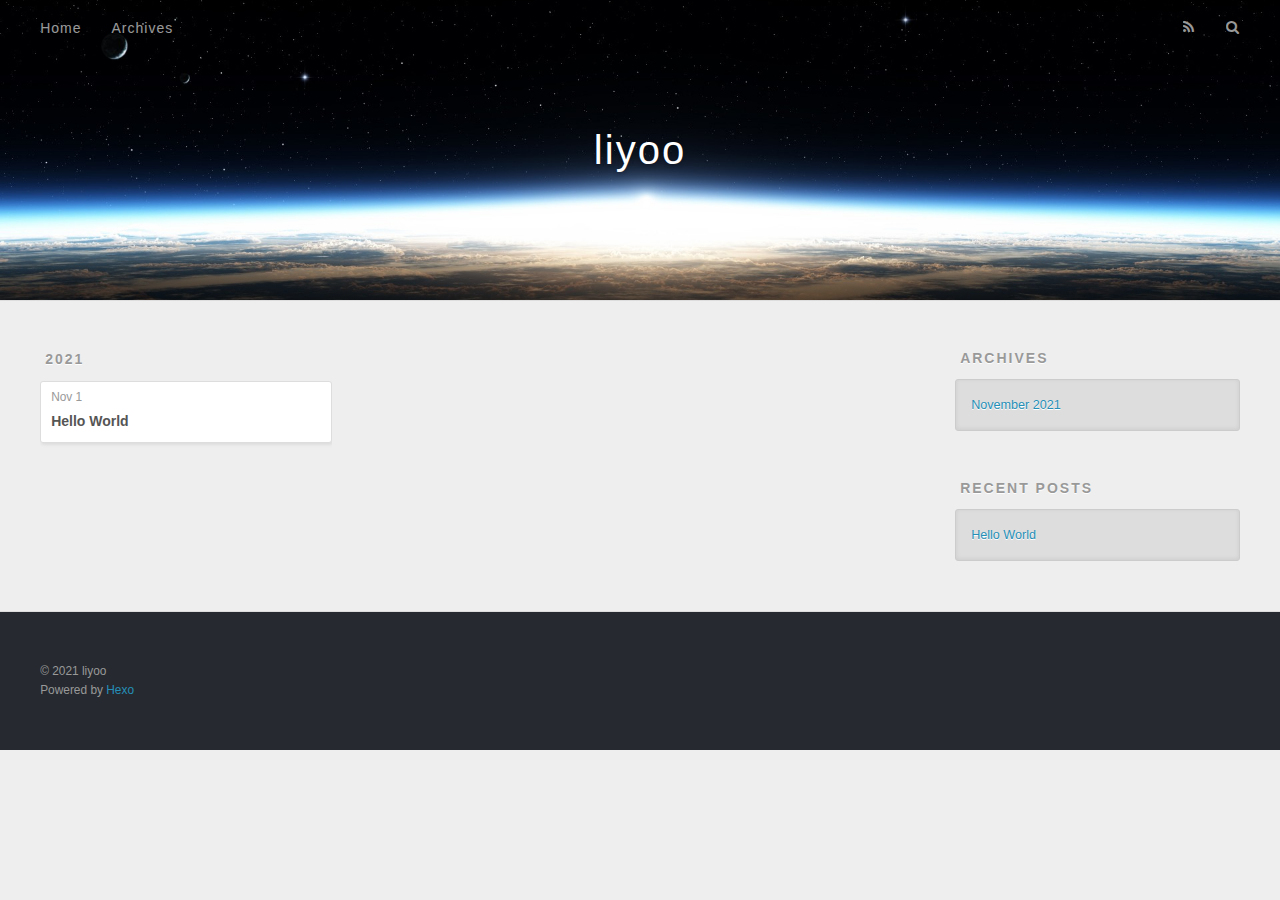
==== archives/index.html @ f0e0f26f "Site updated: 2021-11-01 14:12:12" ====
<!DOCTYPE html>
<html>
<head>
  <meta charset="utf-8">
  

  
  <title>Archives | liyoo</title>
  <meta name="viewport" content="width=device-width, initial-scale=1, maximum-scale=1">
  <meta property="og:type" content="website">
<meta property="og:title" content="liyoo">
<meta property="og:url" content="http://example.com/archives/index.html">
<meta property="og:site_name" content="liyoo">
<meta property="og:locale" content="en_US">
<meta property="article:author" content="liyoo">
<meta name="twitter:card" content="summary">
  
    <link rel="alternate" href="/atom.xml" title="liyoo" type="application/atom+xml">
  
  
    <link rel="icon" href="/favicon.png">
  
  
    <link href="//fonts.googleapis.com/css?family=Source+Code+Pro" rel="stylesheet" type="text/css">
  
  
<link rel="stylesheet" href="/css/style.css">

<meta name="generator" content="Hexo 5.4.0"></head>

<body>
  <div id="container">
    <div id="wrap">
      <header id="header">
  <div id="banner"></div>
  <div id="header-outer" class="outer">
    <div id="header-title" class="inner">
      <h1 id="logo-wrap">
        <a href="/" id="logo">liyoo</a>
      </h1>
      
    </div>
    <div id="header-inner" class="inner">
      <nav id="main-nav">
        <a id="main-nav-toggle" class="nav-icon"></a>
        
          <a class="main-nav-link" href="/">Home</a>
        
          <a class="main-nav-link" href="/archives">Archives</a>
        
      </nav>
      <nav id="sub-nav">
        
          <a id="nav-rss-link" class="nav-icon" href="/atom.xml" title="RSS Feed"></a>
        
        <a id="nav-search-btn" class="nav-icon" title="Search"></a>
      </nav>
      <div id="search-form-wrap">
        <form action="//google.com/search" method="get" accept-charset="UTF-8" class="search-form"><input type="search" name="q" class="search-form-input" placeholder="Search"><button type="submit" class="search-form-submit">&#xF002;</button><input type="hidden" name="sitesearch" value="http://example.com"></form>
      </div>
    </div>
  </div>
</header>
      <div class="outer">
        <section id="main">
  
  
    
    
      
      
      <section class="archives-wrap">
        <div class="archive-year-wrap">
          <a href="/archives/2021" class="archive-year">2021</a>
        </div>
        <div class="archives">
    
    <article class="archive-article archive-type-post">
  <div class="archive-article-inner">
    <header class="archive-article-header">
      <a href="/2021/11/01/hello-world/" class="archive-article-date">
  <time datetime="2021-11-01T05:35:29.708Z" itemprop="datePublished">Nov 1</time>
</a>
      
  
    <h1 itemprop="name">
      <a class="archive-article-title" href="/2021/11/01/hello-world/">Hello World</a>
    </h1>
  

    </header>
  </div>
</article>
  
  
    </div></section>
  


</section>
        
          <aside id="sidebar">
  
    

  
    

  
    
  
    
  <div class="widget-wrap">
    <h3 class="widget-title">Archives</h3>
    <div class="widget">
      <ul class="archive-list"><li class="archive-list-item"><a class="archive-list-link" href="/archives/2021/11/">November 2021</a></li></ul>
    </div>
  </div>


  
    
  <div class="widget-wrap">
    <h3 class="widget-title">Recent Posts</h3>
    <div class="widget">
      <ul>
        
          <li>
            <a href="/2021/11/01/hello-world/">Hello World</a>
          </li>
        
      </ul>
    </div>
  </div>

  
</aside>
        
      </div>
      <footer id="footer">
  
  <div class="outer">
    <div id="footer-info" class="inner">
      &copy; 2021 liyoo<br>
      Powered by <a href="http://hexo.io/" target="_blank">Hexo</a>
    </div>
  </div>
</footer>
    </div>
    <nav id="mobile-nav">
  
    <a href="/" class="mobile-nav-link">Home</a>
  
    <a href="/archives" class="mobile-nav-link">Archives</a>
  
</nav>
    

<script src="//ajax.googleapis.com/ajax/libs/jquery/2.0.3/jquery.min.js"></script>


  
<link rel="stylesheet" href="/fancybox/jquery.fancybox.css">

  
<script src="/fancybox/jquery.fancybox.pack.js"></script>




<script src="/js/script.js"></script>




  </div>
</body>
</html>
---- css/style.css ----
body {
  width: 100%;
}
body:before,
body:after {
  content: "";
  display: table;
}
body:after {
  clear: both;
}
html,
body,
div,
span,
applet,
object,
iframe,
h1,
h2,
h3,
h4,
h5,
h6,
p,
blockquote,
pre,
a,
abbr,
acronym,
address,
big,
cite,
code,
del,
dfn,
em,
img,
ins,
kbd,
q,
s,
samp,
small,
strike,
strong,
sub,
sup,
tt,
var,
dl,
dt,
dd,
ol,
ul,
li,
fieldset,
form,
label,
legend,
table,
caption,
tbody,
tfoot,
thead,
tr,
th,
td {
  margin: 0;
  padding: 0;
  border: 0;
  outline: 0;
  font-weight: inherit;
  font-style: inherit;
  font-family: inherit;
  font-size: 100%;
  vertical-align: baseline;
}
body {
  line-height: 1;
  color: #000;
  background: #fff;
}
ol,
ul {
  list-style: none;
}
table {
  border-collapse: separate;
  border-spacing: 0;
  vertical-align: middle;
}
caption,
th,
td {
  text-align: left;
  font-weight: normal;
  vertical-align: middle;
}
a img {
  border: none;
}
input,
button {
  margin: 0;
  padding: 0;
}
input::-moz-focus-inner,
button::-moz-focus-inner {
  border: 0;
  padding: 0;
}
@font-face {
  font-family: FontAwesome;
  font-style: normal;
  font-weight: normal;
  src: url("fonts/fontawesome-webfont.eot?v=#4.0.3");
  src: url("fonts/fontawesome-webfont.eot?#iefix&v=#4.0.3") format("embedded-opentype"), url("fonts/fontawesome-webfont.woff?v=#4.0.3") format("woff"), url("fonts/fontawesome-webfont.ttf?v=#4.0.3") format("truetype"), url("fonts/fontawesome-webfont.svg#fontawesomeregular?v=#4.0.3") format("svg");
}
html,
body,
#container {
  height: 100%;
}
body {
  background: #eee;
  font: 14px -apple-system, BlinkMacSystemFont, "Segoe UI", "Roboto", "Oxygen", "Ubuntu", "Cantarell", "Fira Sans", "Droid Sans", "Helvetica Neue", sans-serif;
  -webkit-text-size-adjust: 100%;
}
.outer {
  max-width: 1220px;
  margin: 0 auto;
  padding: 0 20px;
}
.outer:before,
.outer:after {
  content: "";
  display: table;
}
.outer:after {
  clear: both;
}
.inner {
  display: inline;
  float: left;
  width: 98.33333333333333%;
  margin: 0 0.833333333333333%;
}
.left,
.alignleft {
  float: left;
}
.right,
.alignright {
  float: right;
}
.clear {
  clear: both;
}
#container {
  position: relative;
}
.mobile-nav-on {
  overflow: hidden;
}
#wrap {
  height: 100%;
  width: 100%;
  position: absolute;
  top: 0;
  left: 0;
  -webkit-transition: 0.2s ease-out;
  -moz-transition: 0.2s ease-out;
  -ms-transition: 0.2s ease-out;
  transition: 0.2s ease-out;
  z-index: 1;
  background: #eee;
}
.mobile-nav-on #wrap {
  left: 280px;
}
@media screen and (min-width: 768px) {
  #main {
    display: inline;
    float: left;
    width: 73.33333333333333%;
    margin: 0 0.833333333333333%;
  }
}
.article-date,
.article-category-link,
.archive-year,
.widget-title {
  text-decoration: none;
  text-transform: uppercase;
  letter-spacing: 2px;
  color: #999;
  margin-bottom: 1em;
  margin-left: 5px;
  line-height: 1em;
  text-shadow: 0 1px #fff;
  font-weight: bold;
}
.article-inner,
.archive-article-inner {
  background: #fff;
  -webkit-box-shadow: 1px 2px 3px #ddd;
  box-shadow: 1px 2px 3px #ddd;
  border: 1px solid #ddd;
  border-radius: 3px;
}
.article-entry h1,
.widget h1 {
  font-size: 2em;
}
.article-entry h2,
.widget h2 {
  font-size: 1.5em;
}
.article-entry h3,
.widget h3 {
  font-size: 1.3em;
}
.article-entry h4,
.widget h4 {
  font-size: 1.2em;
}
.article-entry h5,
.widget h5 {
  font-size: 1em;
}
.article-entry h6,
.widget h6 {
  font-size: 1em;
  color: #999;
}
.article-entry hr,
.widget hr {
  border: 1px dashed #ddd;
}
.article-entry strong,
.widget strong {
  font-weight: bold;
}
.article-entry em,
.widget em,
.article-entry cite,
.widget cite {
  font-style: italic;
}
.article-entry sup,
.widget sup,
.article-entry sub,
.widget sub {
  font-size: 0.75em;
  line-height: 0;
  position: relative;
  vertical-align: baseline;
}
.article-entry sup,
.widget sup {
  top: -0.5em;
}
.article-entry sub,
.widget sub {
  bottom: -0.2em;
}
.article-entry small,
.widget small {
  font-size: 0.85em;
}
.article-entry acronym,
.widget acronym,
.article-entry abbr,
.widget abbr {
  border-bottom: 1px dotted;
}
.article-entry ul,
.widget ul,
.article-entry ol,
.widget ol,
.article-entry dl,
.widget dl {
  margin: 0 20px;
  line-height: 1.6em;
}
.article-entry ul ul,
.widget ul ul,
.article-entry ol ul,
.widget ol ul,
.article-entry ul ol,
.widget ul ol,
.article-entry ol ol,
.widget ol ol {
  margin-top: 0;
  margin-bottom: 0;
}
.article-entry ul,
.widget ul {
  list-style: disc;
}
.article-entry ol,
.widget ol {
  list-style: decimal;
}
.article-entry dt,
.widget dt {
  font-weight: bold;
}
#header {
  height: 300px;
  position: relative;
  border-bottom: 1px solid #ddd;
}
#header:before,
#header:after {
  content: "";
  position: absolute;
  left: 0;
  right: 0;
  height: 40px;
}
#header:before {
  top: 0;
  background: -webkit-linear-gradient(rgba(0,0,0,0.2), transparent);
  background: -moz-linear-gradient(rgba(0,0,0,0.2), transparent);
  background: -ms-linear-gradient(rgba(0,0,0,0.2), transparent);
  background: linear-gradient(rgba(0,0,0,0.2), transparent);
}
#header:after {
  bottom: 0;
  background: -webkit-linear-gradient(transparent, rgba(0,0,0,0.2));
  background: -moz-linear-gradient(transparent, rgba(0,0,0,0.2));
  background: -ms-linear-gradient(transparent, rgba(0,0,0,0.2));
  background: linear-gradient(transparent, rgba(0,0,0,0.2));
}
#header-outer {
  height: 100%;
  position: relative;
}
#header-inner {
  position: relative;
  overflow: hidden;
}
#banner {
  position: absolute;
  top: 0;
  left: 0;
  width: 100%;
  height: 100%;
  background: url("images/banner.jpg") center #000;
  -webkit-background-size: cover;
  -moz-background-size: cover;
  background-size: cover;
  z-index: -1;
}
#header-title {
  text-align: center;
  height: 40px;
  position: absolute;
  top: 50%;
  left: 0;
  margin-top: -20px;
}
#logo,
#subtitle {
  text-decoration: none;
  color: #fff;
  font-weight: 300;
  text-shadow: 0 1px 4px rgba(0,0,0,0.3);
}
#logo {
  font-size: 40px;
  line-height: 40px;
  letter-spacing: 2px;
}
#subtitle {
  font-size: 16px;
  line-height: 16px;
  letter-spacing: 1px;
}
#subtitle-wrap {
  margin-top: 16px;
}
#main-nav {
  float: left;
  margin-left: -15px;
}
.nav-icon,
.main-nav-link {
  float: left;
  color: #fff;
  opacity: 0.6;
  text-decoration: none;
  text-shadow: 0 1px rgba(0,0,0,0.2);
  -webkit-transition: opacity 0.2s;
  -moz-transition: opacity 0.2s;
  -ms-transition: opacity 0.2s;
  transition: opacity 0.2s;
  display: block;
  padding: 20px 15px;
}
.nav-icon:hover,
.main-nav-link:hover {
  opacity: 1;
}
.nav-icon {
  font-family: FontAwesome;
  text-align: center;
  font-size: 14px;
  width: 14px;
  height: 14px;
  padding: 20px 15px;
  position: relative;
  cursor: pointer;
}
.main-nav-link {
  font-weight: 300;
  letter-spacing: 1px;
}
@media screen and (max-width: 479px) {
  .main-nav-link {
    display: none;
  }
}
#main-nav-toggle {
  display: none;
}
#main-nav-toggle:before {
  content: "\f0c9";
}
@media screen and (max-width: 479px) {
  #main-nav-toggle {
    display: block;
  }
}
#sub-nav {
  float: right;
  margin-right: -15px;
}
#nav-rss-link:before {
  content: "\f09e";
}
#nav-search-btn:before {
  content: "\f002";
}
#search-form-wrap {
  position: absolute;
  top: 15px;
  width: 150px;
  height: 30px;
  right: -150px;
  opacity: 0;
  -webkit-transition: 0.2s ease-out;
  -moz-transition: 0.2s ease-out;
  -ms-transition: 0.2s ease-out;
  transition: 0.2s ease-out;
}
#search-form-wrap.on {
  opacity: 1;
  right: 0;
}
@media screen and (max-width: 479px) {
  #search-form-wrap {
    width: 100%;
    right: -100%;
  }
}
.search-form {
  position: absolute;
  top: 0;
  left: 0;
  right: 0;
  background: #fff;
  padding: 5px 15px;
  border-radius: 15px;
  -webkit-box-shadow: 0 0 10px rgba(0,0,0,0.3);
  box-shadow: 0 0 10px rgba(0,0,0,0.3);
}
.search-form-input {
  border: none;
  background: none;
  color: #555;
  width: 100%;
  font: 13px -apple-system, BlinkMacSystemFont, "Segoe UI", "Roboto", "Oxygen", "Ubuntu", "Cantarell", "Fira Sans", "Droid Sans", "Helvetica Neue", sans-serif;
  outline: none;
}
.search-form-input::-webkit-search-results-decoration,
.search-form-input::-webkit-search-cancel-button {
  -webkit-appearance: none;
}
.search-form-submit {
  position: absolute;
  top: 50%;
  right: 10px;
  margin-top: -7px;
  font: 13px FontAwesome;
  border: none;
  background: none;
  color: #bbb;
  cursor: pointer;
}
.search-form-submit:hover,
.search-form-submit:focus {
  color: #777;
}
.article {
  margin: 50px 0;
}
.article-inner {
  overflow: hidden;
}
.article-meta:before,
.article-meta:after {
  content: "";
  display: table;
}
.article-meta:after {
  clear: both;
}
.article-date {
  float: left;
}
.article-category {
  float: left;
  line-height: 1em;
  color: #ccc;
  text-shadow: 0 1px #fff;
  margin-left: 8px;
}
.article-category:before {
  content: "\2022";
}
.article-category-link {
  margin: 0 12px 1em;
}
.article-header {
  padding: 20px 20px 0;
}
.article-title {
  text-decoration: none;
  font-size: 2em;
  font-weight: bold;
  color: #555;
  line-height: 1.1em;
  -webkit-transition: color 0.2s;
  -moz-transition: color 0.2s;
  -ms-transition: color 0.2s;
  transition: color 0.2s;
}
a.article-title:hover {
  color: #258fb8;
}
.article-entry {
  color: #555;
  padding: 0 20px;
}
.article-entry:before,
.article-entry:after {
  content: "";
  display: table;
}
.article-entry:after {
  clear: both;
}
.article-entry p,
.article-entry table {
  line-height: 1.6em;
  margin: 1.6em 0;
}
.article-entry h1,
.article-entry h2,
.article-entry h3,
.article-entry h4,
.article-entry h5,
.article-entry h6 {
  font-weight: bold;
}
.article-entry h1,
.article-entry h2,
.article-entry h3,
.article-entry h4,
.article-entry h5,
.article-entry h6 {
  line-height: 1.1em;
  margin: 1.1em 0;
}
.article-entry a {
  color: #258fb8;
  text-decoration: none;
}
.article-entry a:hover {
  text-decoration: underline;
}
.article-entry ul,
.article-entry ol,
.article-entry dl {
  margin-top: 1.6em;
  margin-bottom: 1.6em;
}
.article-entry img,
.article-entry video {
  max-width: 100%;
  height: auto;
  display: block;
  margin: auto;
}
.article-entry iframe {
  border: none;
}
.article-entry table {
  width: 100%;
  border-collapse: collapse;
  border-spacing: 0;
}
.article-entry th {
  font-weight: bold;
  border-bottom: 3px solid #ddd;
  padding-bottom: 0.5em;
}
.article-entry td {
  border-bottom: 1px solid #ddd;
  padding: 10px 0;
}
.article-entry blockquote {
  font-family: Georgia, "Times New Roman", serif;
  font-size: 1.4em;
  margin: 1.6em 20px;
  text-align: center;
}
.article-entry blockquote footer {
  font-size: 14px;
  margin: 1.6em 0;
  font-family: -apple-system, BlinkMacSystemFont, "Segoe UI", "Roboto", "Oxygen", "Ubuntu", "Cantarell", "Fira Sans", "Droid Sans", "Helvetica Neue", sans-serif;
}
.article-entry blockquote footer cite:before {
  content: "—";
  padding: 0 0.5em;
}
.article-entry .pullquote {
  text-align: left;
  width: 45%;
  margin: 0;
}
.article-entry .pullquote.left {
  margin-left: 0.5em;
  margin-right: 1em;
}
.article-entry .pullquote.right {
  margin-right: 0.5em;
  margin-left: 1em;
}
.article-entry .caption {
  color: #999;
  display: block;
  font-size: 0.9em;
  margin-top: 0.5em;
  position: relative;
  text-align: center;
}
.article-entry .video-container {
  position: relative;
  padding-top: 56.25%;
  height: 0;
  overflow: hidden;
}
.article-entry .video-container iframe,
.article-entry .video-container object,
.article-entry .video-container embed {
  position: absolute;
  top: 0;
  left: 0;
  width: 100%;
  height: 100%;
  margin-top: 0;
}
.article-more-link a {
  display: inline-block;
  line-height: 1em;
  padding: 6px 15px;
  border-radius: 15px;
  background: #eee;
  color: #999;
  text-shadow: 0 1px #fff;
  text-decoration: none;
}
.article-more-link a:hover {
  background: #258fb8;
  color: #fff;
  text-decoration: none;
  text-shadow: 0 1px #1e7293;
}
.article-footer {
  font-size: 0.85em;
  line-height: 1.6em;
  border-top: 1px solid #ddd;
  padding-top: 1.6em;
  margin: 0 20px 20px;
}
.article-footer:before,
.article-footer:after {
  content: "";
  display: table;
}
.article-footer:after {
  clear: both;
}
.article-footer a {
  color: #999;
  text-decoration: none;
}
.article-footer a:hover {
  color: #555;
}
.article-tag-list-item {
  float: left;
  margin-right: 10px;
}
.article-tag-list-link:before {
  content: "#";
}
.article-comment-link {
  float: right;
}
.article-comment-link:before {
  content: "\f075";
  font-family: FontAwesome;
  padding-right: 8px;
}
.article-share-link {
  cursor: pointer;
  float: right;
  margin-left: 20px;
}
.article-share-link:before {
  content: "\f064";
  font-family: FontAwesome;
  padding-right: 6px;
}
#article-nav {
  position: relative;
}
#article-nav:before,
#article-nav:after {
  content: "";
  display: table;
}
#article-nav:after {
  clear: both;
}
@media screen and (min-width: 768px) {
  #article-nav {
    margin: 50px 0;
  }
  #article-nav:before {
    width: 8px;
    height: 8px;
    position: absolute;
    top: 50%;
    left: 50%;
    margin-top: -4px;
    margin-left: -4px;
    content: "";
    border-radius: 50%;
    background: #ddd;
    -webkit-box-shadow: 0 1px 2px #fff;
    box-shadow: 0 1px 2px #fff;
  }
}
.article-nav-link-wrap {
  text-decoration: none;
  text-shadow: 0 1px #fff;
  color: #999;
  -webkit-box-sizing: border-box;
  -moz-box-sizing: border-box;
  box-sizing: border-box;
  margin-top: 50px;
  text-align: center;
  display: block;
}
.article-nav-link-wrap:hover {
  color: #555;
}
@media screen and (min-width: 768px) {
  .article-nav-link-wrap {
    width: 50%;
    margin-top: 0;
  }
}
@media screen and (min-width: 768px) {
  #article-nav-newer {
    float: left;
    text-align: right;
    padding-right: 20px;
  }
}
@media screen and (min-width: 768px) {
  #article-nav-older {
    float: right;
    text-align: left;
    padding-left: 20px;
  }
}
.article-nav-caption {
  text-transform: uppercase;
  letter-spacing: 2px;
  color: #ddd;
  line-height: 1em;
  font-weight: bold;
}
#article-nav-newer .article-nav-caption {
  margin-right: -2px;
}
.article-nav-title {
  font-size: 0.85em;
  line-height: 1.6em;
  margin-top: 0.5em;
}
.article-share-box {
  position: absolute;
  display: none;
  background: #fff;
  -webkit-box-shadow: 1px 2px 10px rgba(0,0,0,0.2);
  box-shadow: 1px 2px 10px rgba(0,0,0,0.2);
  border-radius: 3px;
  margin-left: -145px;
  overflow: hidden;
  z-index: 1;
}
.article-share-box.on {
  display: block;
}
.article-share-input {
  width: 100%;
  background: none;
  -webkit-box-sizing: border-box;
  -moz-box-sizing: border-box;
  box-sizing: border-box;
  font: 14px -apple-system, BlinkMacSystemFont, "Segoe UI", "Roboto", "Oxygen", "Ubuntu", "Cantarell", "Fira Sans", "Droid Sans", "Helvetica Neue", sans-serif;
  padding: 0 15px;
  color: #555;
  outline: none;
  border: 1px solid #ddd;
  border-radius: 3px 3px 0 0;
  height: 36px;
  line-height: 36px;
}
.article-share-links {
  background: #eee;
}
.article-share-links:before,
.article-share-links:after {
  content: "";
  display: table;
}
.article-share-links:after {
  clear: both;
}
.article-share-twitter,
.article-share-facebook,
.article-share-pinterest,
.article-share-google {
  width: 50px;
  height: 36px;
  display: block;
  float: left;
  position: relative;
  color: #999;
  text-shadow: 0 1px #fff;
}
.article-share-twitter:before,
.article-share-facebook:before,
.article-share-pinterest:before,
.article-share-google:before {
  font-size: 20px;
  font-family: FontAwesome;
  width: 20px;
  height: 20px;
  position: absolute;
  top: 50%;
  left: 50%;
  margin-top: -10px;
  margin-left: -10px;
  text-align: center;
}
.article-share-twitter:hover,
.article-share-facebook:hover,
.article-share-pinterest:hover,
.article-share-google:hover {
  color: #fff;
}
.article-share-twitter:before {
  content: "\f099";
}
.article-share-twitter:hover {
  background: #00aced;
  text-shadow: 0 1px #008abe;
}
.article-share-facebook:before {
  content: "\f09a";
}
.article-share-facebook:hover {
  background: #3b5998;
  text-shadow: 0 1px #2f477a;
}
.article-share-pinterest:before {
  content: "\f0d2";
}
.article-share-pinterest:hover {
  background: #cb2027;
  text-shadow: 0 1px #a21a1f;
}
.article-share-google:before {
  content: "\f0d5";
}
.article-share-google:hover {
  background: #dd4b39;
  text-shadow: 0 1px #be3221;
}
.article-gallery {
  background: #000;
  position: relative;
}
.article-gallery-photos {
  position: relative;
  overflow: hidden;
}
.article-gallery-img {
  display: none;
  max-width: 100%;
}
.article-gallery-img:first-child {
  display: block;
}
.article-gallery-img.loaded {
  position: absolute;
  display: block;
}
.article-gallery-img img {
  display: block;
  max-width: 100%;
  margin: 0 auto;
}
#comments {
  background: #fff;
  -webkit-box-shadow: 1px 2px 3px #ddd;
  box-shadow: 1px 2px 3px #ddd;
  padding: 20px;
  border: 1px solid #ddd;
  border-radius: 3px;
  margin: 50px 0;
}
#comments a {
  color: #258fb8;
}
.archives-wrap {
  margin: 50px 0;
}
.archives:before,
.archives:after {
  content: "";
  display: table;
}
.archives:after {
  clear: both;
}
.archive-year-wrap {
  margin-bottom: 1em;
}
.archives {
  -webkit-column-gap: 10px;
  -moz-column-gap: 10px;
  column-gap: 10px;
}
@media screen and (min-width: 480px) and (max-width: 767px) {
  .archives {
    -webkit-column-count: 2;
    -moz-column-count: 2;
    column-count: 2;
  }
}
@media screen and (min-width: 768px) {
  .archives {
    -webkit-column-count: 3;
    -moz-column-count: 3;
    column-count: 3;
  }
}
.archive-article {
  -webkit-column-break-inside: avoid;
  page-break-inside: avoid;
  overflow: hidden;
  break-inside: avoid-column;
}
.archive-article-inner {
  padding: 10px;
  margin-bottom: 15px;
}
.archive-article-title {
  text-decoration: none;
  font-weight: bold;
  color: #555;
  -webkit-transition: color 0.2s;
  -moz-transition: color 0.2s;
  -ms-transition: color 0.2s;
  transition: color 0.2s;
  line-height: 1.6em;
}
.archive-article-title:hover {
  color: #258fb8;
}
.archive-article-footer {
  margin-top: 1em;
}
.archive-article-date {
  color: #999;
  text-decoration: none;
  font-size: 0.85em;
  line-height: 1em;
  margin-bottom: 0.5em;
  display: block;
}
#page-nav {
  margin: 50px auto;
  background: #fff;
  -webkit-box-shadow: 1px 2px 3px #ddd;
  box-shadow: 1px 2px 3px #ddd;
  border: 1px solid #ddd;
  border-radius: 3px;
  text-align: center;
  color: #999;
  overflow: hidden;
}
#page-nav:before,
#page-nav:after {
  content: "";
  display: table;
}
#page-nav:after {
  clear: both;
}
#page-nav a,
#page-nav span {
  padding: 10px 20px;
  line-height: 1;
  height: 2ex;
}
#page-nav a {
  color: #999;
  text-decoration: none;
}
#page-nav a:hover {
  background: #999;
  color: #fff;
}
#page-nav .prev {
  float: left;
}
#page-nav .next {
  float: right;
}
#page-nav .page-number {
  display: inline-block;
}
@media screen and (max-width: 479px) {
  #page-nav .page-number {
    display: none;
  }
}
#page-nav .current {
  color: #555;
  font-weight: bold;
}
#page-nav .space {
  color: #ddd;
}
#footer {
  background: #262a30;
  padding: 50px 0;
  border-top: 1px solid #ddd;
  color: #999;
}
#footer a {
  color: #258fb8;
  text-decoration: none;
}
#footer a:hover {
  text-decoration: underline;
}
#footer-info {
  line-height: 1.6em;
  font-size: 0.85em;
}
.article-entry pre,
.article-entry .highlight {
  background: #2d2d2d;
  margin: 0 -20px;
  padding: 15px 20px;
  border-style: solid;
  border-color: #ddd;
  border-width: 1px 0;
  overflow: auto;
  color: #ccc;
  line-height: 22.400000000000002px;
}
.article-entry .highlight .gutter pre,
.article-entry .gist .gist-file .gist-data .line-numbers {
  color: #666;
  font-size: 0.85em;
}
.article-entry pre,
.article-entry code {
  font-family: "Source Code Pro", Consolas, Monaco, Menlo, Consolas, monospace;
}
.article-entry code {
  background: #eee;
  text-shadow: 0 1px #fff;
  padding: 0 0.3em;
}
.article-entry pre code {
  background: none;
  text-shadow: none;
  padding: 0;
}
.article-entry .highlight pre {
  border: none;
  margin: 0;
  padding: 0;
}
.article-entry .highlight table {
  margin: 0;
  width: auto;
}
.article-entry .highlight td {
  border: none;
  padding: 0;
}
.article-entry .highlight figcaption {
  font-size: 0.85em;
  color: #999;
  line-height: 1em;
  margin-bottom: 1em;
}
.article-entry .highlight figcaption:before,
.article-entry .highlight figcaption:after {
  content: "";
  display: table;
}
.article-entry .highlight figcaption:after {
  clear: both;
}
.article-entry .highlight figcaption a {
  float: right;
}
.article-entry .highlight .gutter pre {
  text-align: right;
  padding-right: 20px;
}
.article-entry .highlight .line {
  height: 22.400000000000002px;
}
.article-entry .highlight .line.marked {
  background: #515151;
}
.article-entry .gist {
  margin: 0 -20px;
  border-style: solid;
  border-color: #ddd;
  border-width: 1px 0;
  background: #2d2d2d;
  padding: 15px 20px 15px 0;
}
.article-entry .gist .gist-file {
  border: none;
  font-family: "Source Code Pro", Consolas, Monaco, Menlo, Consolas, monospace;
  margin: 0;
}
.article-entry .gist .gist-file .gist-data {
  background: none;
  border: none;
}
.article-entry .gist .gist-file .gist-data .line-numbers {
  background: none;
  border: none;
  padding: 0 20px 0 0;
}
.article-entry .gist .gist-file .gist-data .line-data {
  padding: 0 !important;
}
.article-entry .gist .gist-file .highlight {
  margin: 0;
  padding: 0;
  border: none;
}
.article-entry .gist .gist-file .gist-meta {
  background: #2d2d2d;
  color: #999;
  font: 0.85em -apple-system, BlinkMacSystemFont, "Segoe UI", "Roboto", "Oxygen", "Ubuntu", "Cantarell", "Fira Sans", "Droid Sans", "Helvetica Neue", sans-serif;
  text-shadow: 0 0;
  padding: 0;
  margin-top: 1em;
  margin-left: 20px;
}
.article-entry .gist .gist-file .gist-meta a {
  color: #258fb8;
  font-weight: normal;
}
.article-entry .gist .gist-file .gist-meta a:hover {
  text-decoration: underline;
}
pre .comment,
pre .title {
  color: #999;
}
pre .variable,
pre .attribute,
pre .tag,
pre .regexp,
pre .ruby .constant,
pre .xml .tag .title,
pre .xml .pi,
pre .xml .doctype,
pre .html .doctype,
pre .css .id,
pre .css .class,
pre .css .pseudo {
  color: #f2777a;
}
pre .number,
pre .preprocessor,
pre .built_in,
pre .literal,
pre .params,
pre .constant {
  color: #f99157;
}
pre .class,
pre .ruby .class .title,
pre .css .rules .attribute {
  color: #9c9;
}
pre .string,
pre .value,
pre .inheritance,
pre .header,
pre .ruby .symbol,
pre .xml .cdata {
  color: #9c9;
}
pre .css .hexcolor {
  color: #6cc;
}
pre .function,
pre .python .decorator,
pre .python .title,
pre .ruby .function .title,
pre .ruby .title .keyword,
pre .perl .sub,
pre .javascript .title,
pre .coffeescript .title {
  color: #69c;
}
pre .keyword,
pre .javascript .function {
  color: #c9c;
}
@media screen and (max-width: 479px) {
  #mobile-nav {
    position: absolute;
    top: 0;
    left: 0;
    width: 280px;
    height: 100%;
    background: #191919;
    border-right: 1px solid #fff;
  }
}
@media screen and (max-width: 479px) {
  .mobile-nav-link {
    display: block;
    color: #999;
    text-decoration: none;
    padding: 15px 20px;
    font-weight: bold;
  }
  .mobile-nav-link:hover {
    color: #fff;
  }
}
@media screen and (min-width: 768px) {
  #sidebar {
    display: inline;
    float: left;
    width: 23.333333333333332%;
    margin: 0 0.833333333333333%;
  }
}
.widget-wrap {
  margin: 50px 0;
}
.widget {
  color: #777;
  text-shadow: 0 1px #fff;
  background: #ddd;
  -webkit-box-shadow: 0 -1px 4px #ccc inset;
  box-shadow: 0 -1px 4px #ccc inset;
  border: 1px solid #ccc;
  padding: 15px;
  border-radius: 3px;
}
.widget a {
  color: #258fb8;
  text-decoration: none;
}
.widget a:hover {
  text-decoration: underline;
}
.widget ul ul,
.widget ol ul,
.widget dl ul,
.widget ul ol,
.widget ol ol,
.widget dl ol,
.widget ul dl,
.widget ol dl,
.widget dl dl {
  margin-left: 15px;
  list-style: disc;
}
.widget {
  line-height: 1.6em;
  word-wrap: break-word;
  font-size: 0.9em;
}
.widget ul,
.widget ol {
  list-style: none;
  margin: 0;
}
.widget ul ul,
.widget ol ul,
.widget ul ol,
.widget ol ol {
  margin: 0 20px;
}
.widget ul ul,
.widget ol ul {
  list-style: disc;
}
.widget ul ol,
.widget ol ol {
  list-style: decimal;
}
.category-list-count,
.tag-list-count,
.archive-list-count {
  padding-left: 5px;
  color: #999;
  font-size: 0.85em;
}
.category-list-count:before,
.tag-list-count:before,
.archive-list-count:before {
  content: "(";
}
.category-list-count:after,
.tag-list-count:after,
.archive-list-count:after {
  content: ")";
}
.tagcloud a {
  margin-right: 5px;
  display: inline-block;
}
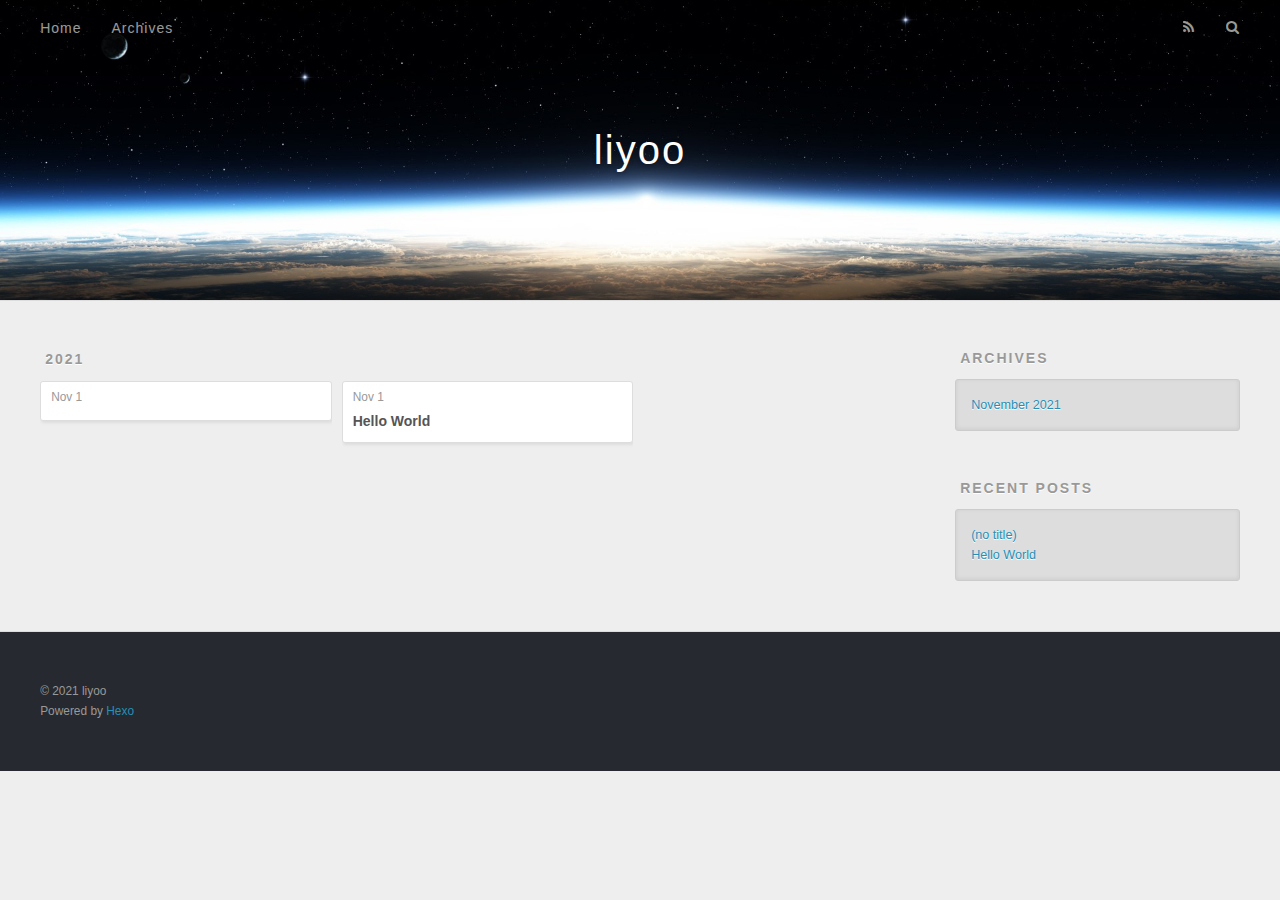
==== commit c71c7b12: "Site updated: 2021-11-01 14:15:00" ====
--- a/archives/index.html
+++ b/archives/index.html
@@ -78,6 +78,19 @@
     <article class="archive-article archive-type-post">
   <div class="archive-article-inner">
     <header class="archive-article-header">
+      <a href="/2021/11/01/%E7%94%B5%E5%AD%90%E5%90%88%E5%90%8C%E6%A8%A1%E6%9D%BF%E7%94%9F%E6%88%90%E6%AD%A5%E9%AA%A4/" class="archive-article-date">
+  <time datetime="2021-11-01T06:14:40.665Z" itemprop="datePublished">Nov 1</time>
+</a>
+      
+    </header>
+  </div>
+</article>
+  
+    
+    
+    <article class="archive-article archive-type-post">
+  <div class="archive-article-inner">
+    <header class="archive-article-header">
       <a href="/2021/11/01/hello-world/" class="archive-article-date">
   <time datetime="2021-11-01T05:35:29.708Z" itemprop="datePublished">Nov 1</time>
 </a>
@@ -124,6 +137,10 @@
     <h3 class="widget-title">Recent Posts</h3>
     <div class="widget">
       <ul>
+        
+          <li>
+            <a href="/2021/11/01/%E7%94%B5%E5%AD%90%E5%90%88%E5%90%8C%E6%A8%A1%E6%9D%BF%E7%94%9F%E6%88%90%E6%AD%A5%E9%AA%A4/">(no title)</a>
+          </li>
         
           <li>
             <a href="/2021/11/01/hello-world/">Hello World</a>
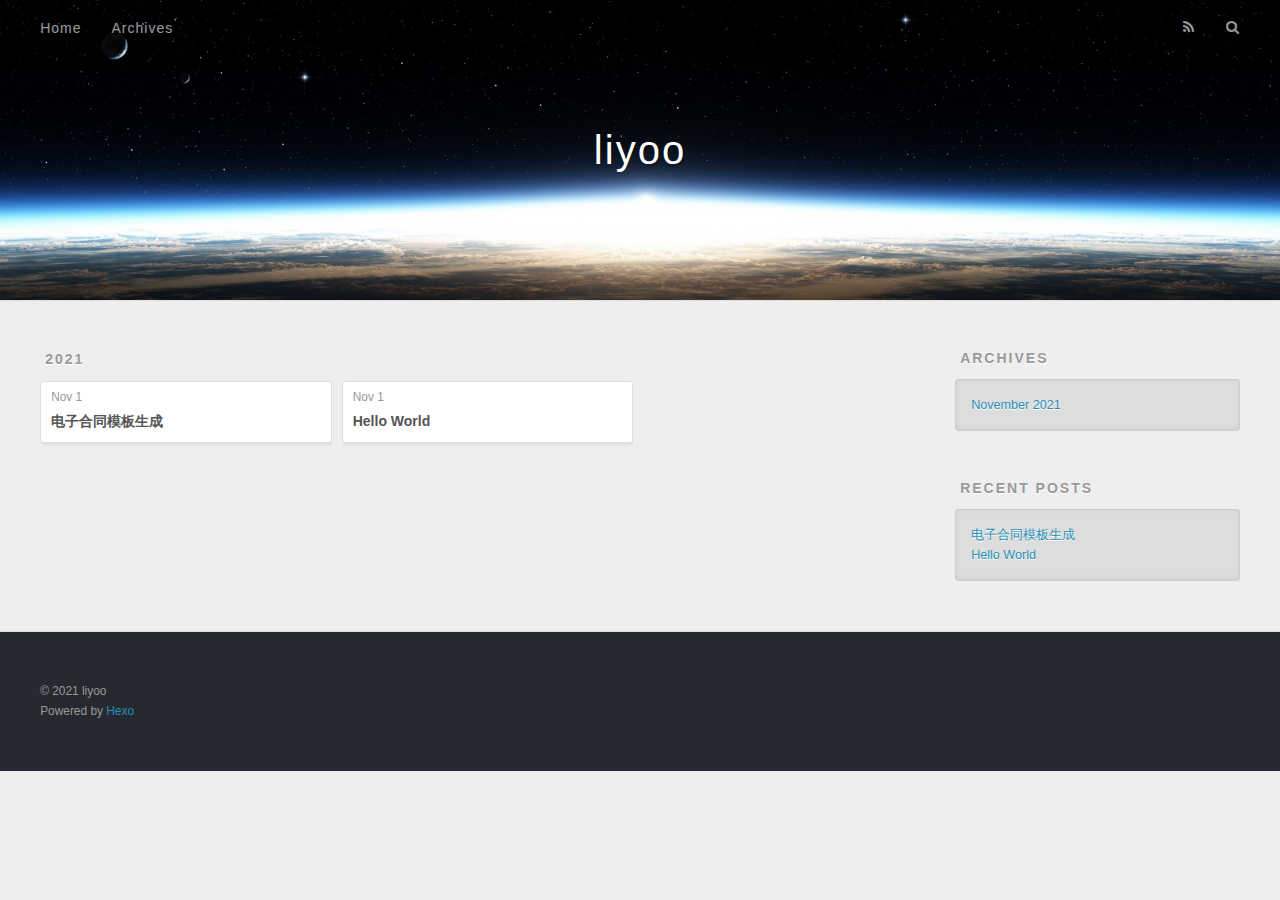
==== commit 68a7464d: "Site updated: 2021-11-01 14:16:27" ====
--- a/archives/index.html
+++ b/archives/index.html
@@ -82,6 +82,12 @@
   <time datetime="2021-11-01T06:14:40.665Z" itemprop="datePublished">Nov 1</time>
 </a>
       
+  
+    <h1 itemprop="name">
+      <a class="archive-article-title" href="/2021/11/01/%E7%94%B5%E5%AD%90%E5%90%88%E5%90%8C%E6%A8%A1%E6%9D%BF%E7%94%9F%E6%88%90%E6%AD%A5%E9%AA%A4/">电子合同模板生成</a>
+    </h1>
+  
+
     </header>
   </div>
 </article>
@@ -139,7 +145,7 @@
       <ul>
         
           <li>
-            <a href="/2021/11/01/%E7%94%B5%E5%AD%90%E5%90%88%E5%90%8C%E6%A8%A1%E6%9D%BF%E7%94%9F%E6%88%90%E6%AD%A5%E9%AA%A4/">(no title)</a>
+            <a href="/2021/11/01/%E7%94%B5%E5%AD%90%E5%90%88%E5%90%8C%E6%A8%A1%E6%9D%BF%E7%94%9F%E6%88%90%E6%AD%A5%E9%AA%A4/">电子合同模板生成</a>
           </li>
         
           <li>
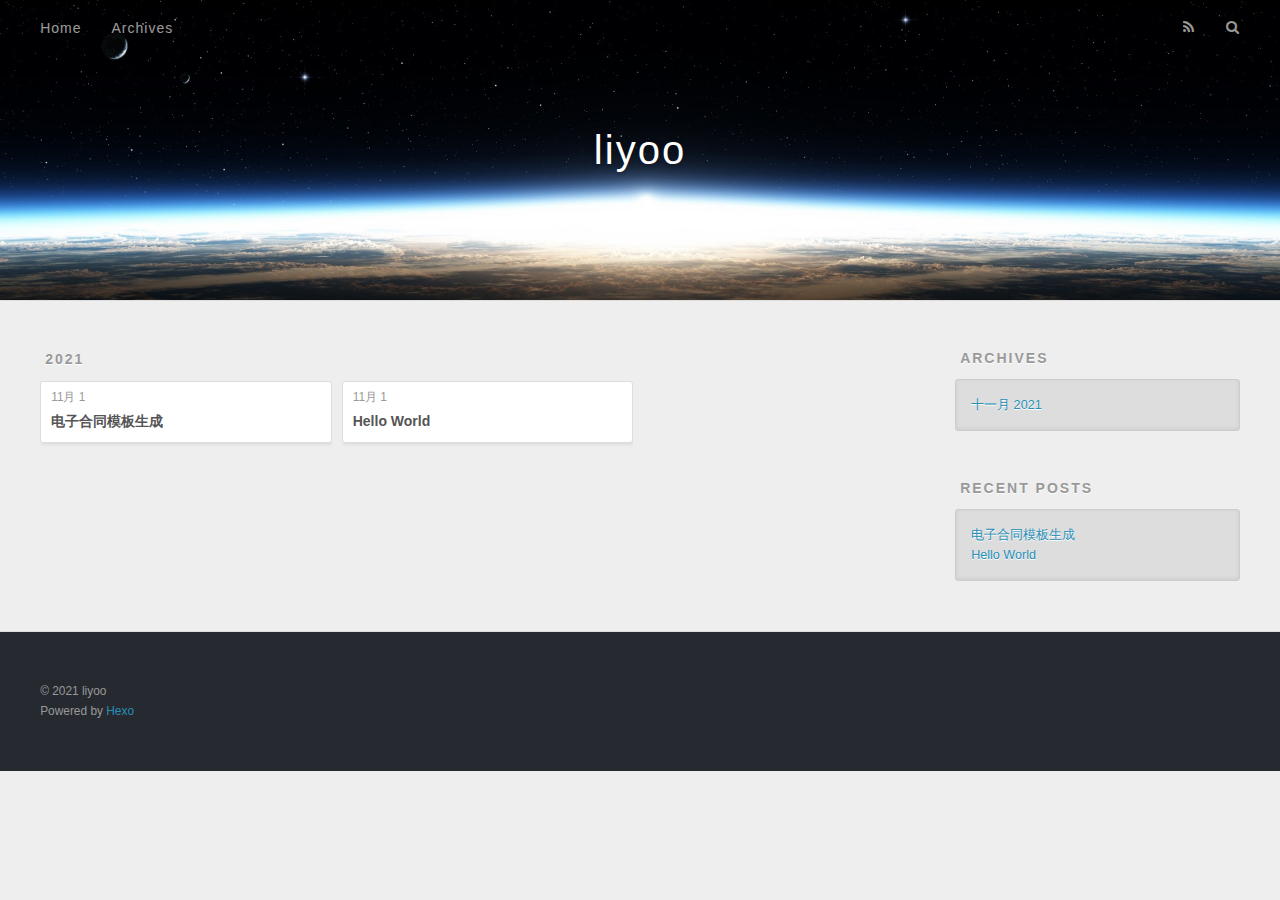
==== commit 0bfacd21: "Site updated: 2021-11-01 14:33:42" ====
--- a/archives/index.html
+++ b/archives/index.html
@@ -11,7 +11,7 @@
 <meta property="og:title" content="liyoo">
 <meta property="og:url" content="http://example.com/archives/index.html">
 <meta property="og:site_name" content="liyoo">
-<meta property="og:locale" content="en_US">
+<meta property="og:locale" content="zh_CN">
 <meta property="article:author" content="liyoo">
 <meta name="twitter:card" content="summary">
   
@@ -79,7 +79,7 @@
   <div class="archive-article-inner">
     <header class="archive-article-header">
       <a href="/2021/11/01/%E7%94%B5%E5%AD%90%E5%90%88%E5%90%8C%E6%A8%A1%E6%9D%BF%E7%94%9F%E6%88%90%E6%AD%A5%E9%AA%A4/" class="archive-article-date">
-  <time datetime="2021-11-01T06:14:40.665Z" itemprop="datePublished">Nov 1</time>
+  <time datetime="2021-11-01T06:14:40.665Z" itemprop="datePublished">11月 1</time>
 </a>
       
   
@@ -98,7 +98,7 @@
   <div class="archive-article-inner">
     <header class="archive-article-header">
       <a href="/2021/11/01/hello-world/" class="archive-article-date">
-  <time datetime="2021-11-01T05:35:29.708Z" itemprop="datePublished">Nov 1</time>
+  <time datetime="2021-11-01T05:35:29.708Z" itemprop="datePublished">11月 1</time>
 </a>
       
   
@@ -132,7 +132,7 @@
   <div class="widget-wrap">
     <h3 class="widget-title">Archives</h3>
     <div class="widget">
-      <ul class="archive-list"><li class="archive-list-item"><a class="archive-list-link" href="/archives/2021/11/">November 2021</a></li></ul>
+      <ul class="archive-list"><li class="archive-list-item"><a class="archive-list-link" href="/archives/2021/11/">十一月 2021</a></li></ul>
     </div>
   </div>
 
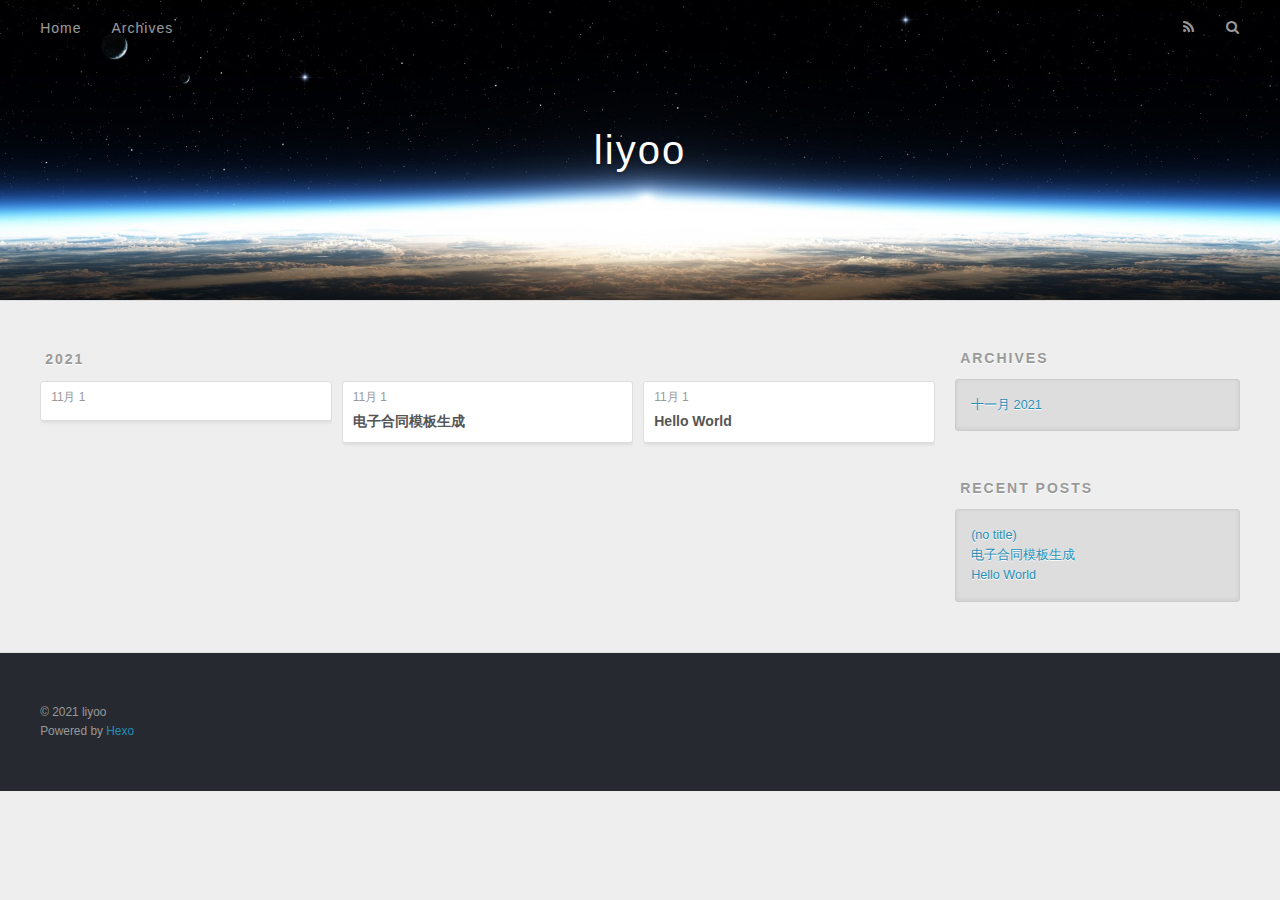
==== commit d9ed5139: "Site updated: 2021-11-12 09:46:02" ====
--- a/archives/index.html
+++ b/archives/index.html
@@ -78,6 +78,19 @@
     <article class="archive-article archive-type-post">
   <div class="archive-article-inner">
     <header class="archive-article-header">
+      <a href="/2021/11/01/c-ares%20C%E8%AF%AD%E8%A8%80%E5%BC%82%E6%AD%A5DNS%E8%A7%A3%E6%9E%90%E5%BA%93/" class="archive-article-date">
+  <time datetime="2021-11-01T06:54:54.486Z" itemprop="datePublished">11月 1</time>
+</a>
+      
+    </header>
+  </div>
+</article>
+  
+    
+    
+    <article class="archive-article archive-type-post">
+  <div class="archive-article-inner">
+    <header class="archive-article-header">
       <a href="/2021/11/01/%E7%94%B5%E5%AD%90%E5%90%88%E5%90%8C%E6%A8%A1%E6%9D%BF%E7%94%9F%E6%88%90%E6%AD%A5%E9%AA%A4/" class="archive-article-date">
   <time datetime="2021-11-01T06:14:40.665Z" itemprop="datePublished">11月 1</time>
 </a>
@@ -145,6 +158,10 @@
       <ul>
         
           <li>
+            <a href="/2021/11/01/c-ares%20C%E8%AF%AD%E8%A8%80%E5%BC%82%E6%AD%A5DNS%E8%A7%A3%E6%9E%90%E5%BA%93/">(no title)</a>
+          </li>
+        
+          <li>
             <a href="/2021/11/01/%E7%94%B5%E5%AD%90%E5%90%88%E5%90%8C%E6%A8%A1%E6%9D%BF%E7%94%9F%E6%88%90%E6%AD%A5%E9%AA%A4/">电子合同模板生成</a>
           </li>
         
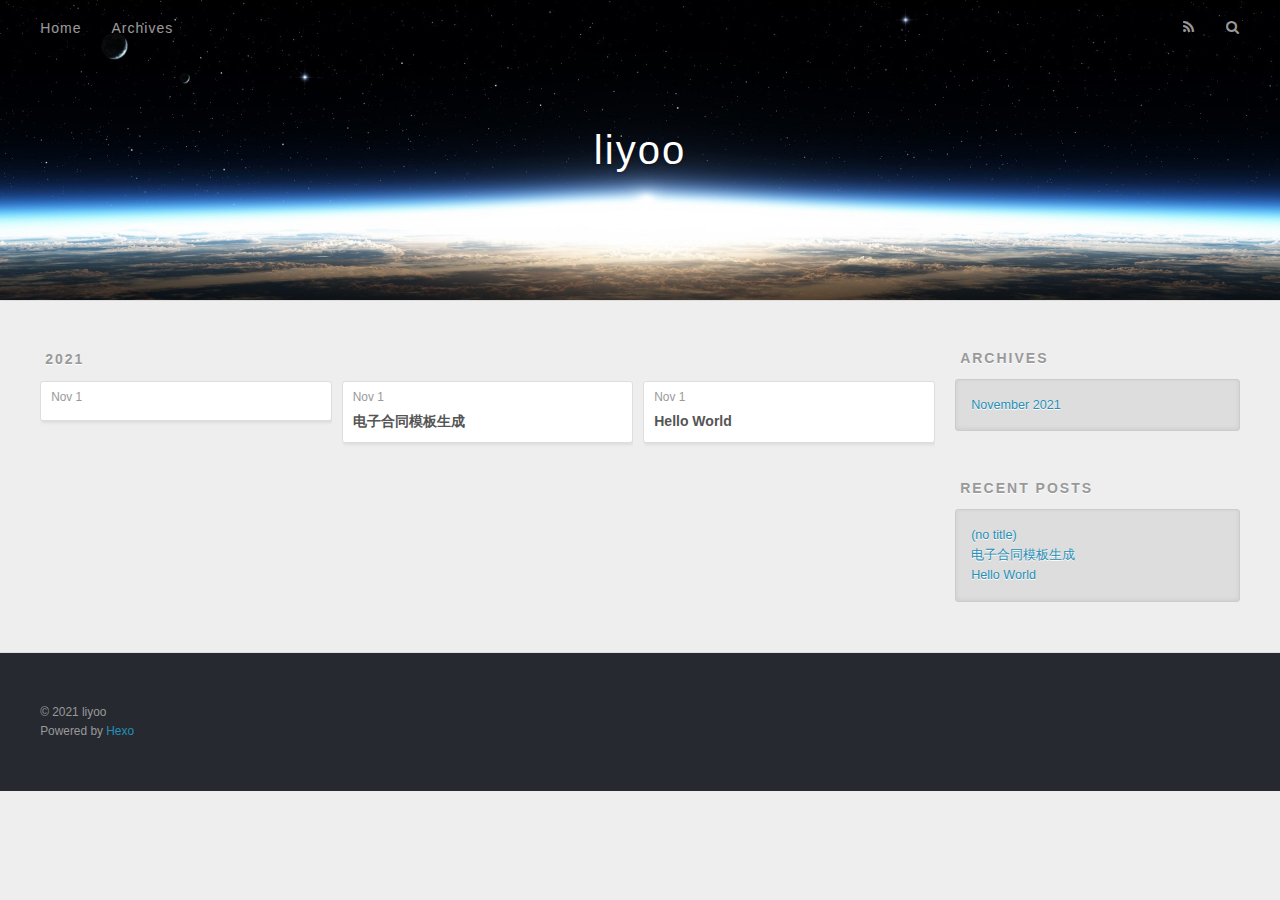
==== commit d2325bfa: "Site updated: 2021-11-20 17:51:14" ====
--- a/archives/index.html
+++ b/archives/index.html
@@ -11,7 +11,7 @@
 <meta property="og:title" content="liyoo">
 <meta property="og:url" content="http://example.com/archives/index.html">
 <meta property="og:site_name" content="liyoo">
-<meta property="og:locale" content="zh_CN">
+<meta property="og:locale" content="en_US">
 <meta property="article:author" content="liyoo">
 <meta name="twitter:card" content="summary">
   
@@ -79,7 +79,7 @@
   <div class="archive-article-inner">
     <header class="archive-article-header">
       <a href="/2021/11/01/c-ares%20C%E8%AF%AD%E8%A8%80%E5%BC%82%E6%AD%A5DNS%E8%A7%A3%E6%9E%90%E5%BA%93/" class="archive-article-date">
-  <time datetime="2021-11-01T06:54:54.486Z" itemprop="datePublished">11月 1</time>
+  <time datetime="2021-11-01T06:54:54.486Z" itemprop="datePublished">Nov 1</time>
 </a>
       
     </header>
@@ -92,7 +92,7 @@
   <div class="archive-article-inner">
     <header class="archive-article-header">
       <a href="/2021/11/01/%E7%94%B5%E5%AD%90%E5%90%88%E5%90%8C%E6%A8%A1%E6%9D%BF%E7%94%9F%E6%88%90%E6%AD%A5%E9%AA%A4/" class="archive-article-date">
-  <time datetime="2021-11-01T06:14:40.665Z" itemprop="datePublished">11月 1</time>
+  <time datetime="2021-11-01T06:14:40.665Z" itemprop="datePublished">Nov 1</time>
 </a>
       
   
@@ -111,7 +111,7 @@
   <div class="archive-article-inner">
     <header class="archive-article-header">
       <a href="/2021/11/01/hello-world/" class="archive-article-date">
-  <time datetime="2021-11-01T05:35:29.708Z" itemprop="datePublished">11月 1</time>
+  <time datetime="2021-11-01T05:35:29.708Z" itemprop="datePublished">Nov 1</time>
 </a>
       
   
@@ -145,7 +145,7 @@
   <div class="widget-wrap">
     <h3 class="widget-title">Archives</h3>
     <div class="widget">
-      <ul class="archive-list"><li class="archive-list-item"><a class="archive-list-link" href="/archives/2021/11/">十一月 2021</a></li></ul>
+      <ul class="archive-list"><li class="archive-list-item"><a class="archive-list-link" href="/archives/2021/11/">November 2021</a></li></ul>
     </div>
   </div>
 
--- a/css/style.css
+++ b/css/style.css
@@ -348,7 +348,7 @@
   left: 0;
   width: 100%;
   height: 100%;
-  background: url("images/banner.jpg") center #000;
+  background: url("images/banner1.jpg") center #000;
   -webkit-background-size: cover;
   -moz-background-size: cover;
   background-size: cover;
